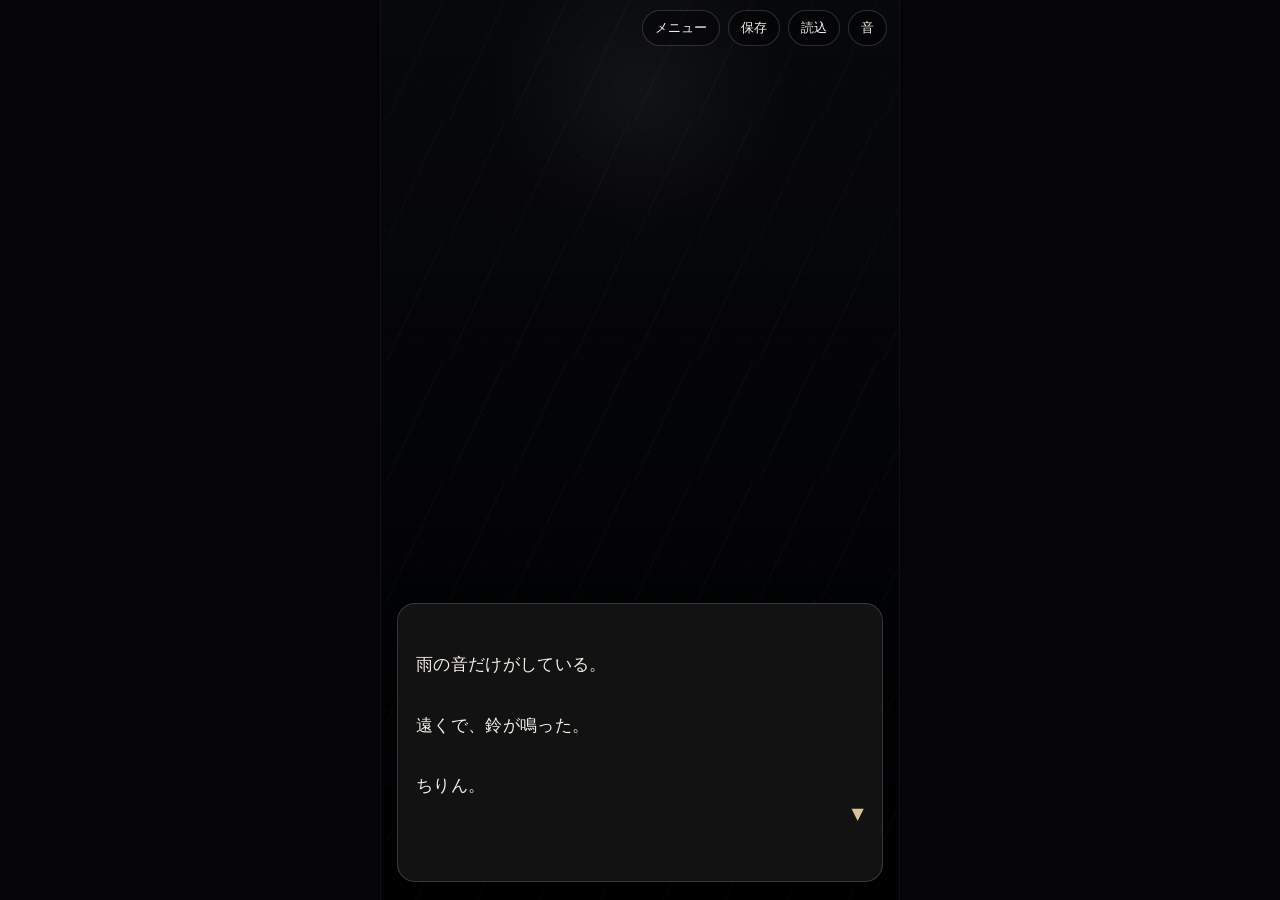
==== index.html @ ffeceaee "init" ====
<!doctype html>
<html lang="ja">
<head>
  <meta charset="utf-8" />
  <meta name="viewport" content="width=device-width, initial-scale=1, viewport-fit=cover" />
  <title>返し鈴</title>
  <link rel="stylesheet" href="styles/base.css" />
</head>
<body>
  <div id="app" class="app">
    <div id="stage" class="stage bg-black_rain" aria-live="polite">
      <div class="grain" aria-hidden="true"></div>
      <header class="topbar">
        <button id="btn-menu" class="small-button" type="button">メニュー</button>
        <button id="btn-save" class="small-button" type="button">保存</button>
        <button id="btn-load" class="small-button" type="button">読込</button>
        <button id="btn-sound" class="small-button" type="button">音</button>
      </header>
      <main class="novel-area">
        <section id="text-window" class="text-window" role="button" tabindex="0" aria-label="本文。タップで進みます。">
          <div id="speaker" class="speaker"></div>
          <div id="text" class="text"></div>
          <div id="continue-mark" class="continue-mark">▼</div>
        </section>
        <section id="choices" class="choices hidden" aria-label="選択肢"></section>
      </main>
      <aside id="panel" class="panel hidden" aria-label="メニュー">
        <div class="panel-card">
          <h2>メニュー</h2>
          <button id="btn-backlog" type="button">バックログ</button>
          <button id="btn-restart" type="button">最初から</button>
          <button id="btn-close-panel" type="button">閉じる</button>
          <div id="backlog" class="backlog hidden"></div>
        </div>
      </aside>
      <div id="toast" class="toast hidden"></div>
    </div>
  </div>
  <script type="module" src="src/main.js"></script>
</body>
</html>
---- styles/base.css ----
/* 返し鈴 v0.1 - CSS-only placeholder visuals. No external assets. */
:root {
  --bg: #09090b;
  --paper: rgba(24, 22, 22, 0.82);
  --paper-strong: rgba(13, 12, 12, 0.92);
  --text: #f3efe7;
  --muted: #c8bfb2;
  --line: rgba(255, 255, 255, 0.16);
  --accent: #d8c49a;
  --danger: #b38d8d;
  --button: rgba(255,255,255,0.08);
  --button-hover: rgba(255,255,255,0.16);
  --shadow: 0 18px 48px rgba(0,0,0,0.45);
  font-family: -apple-system, BlinkMacSystemFont, "Hiragino Sans", "Yu Gothic", "YuGothic", "Noto Sans JP", system-ui, sans-serif;
}

* { box-sizing: border-box; }
html, body { margin: 0; min-height: 100%; background: var(--bg); color: var(--text); }
button { font: inherit; color: inherit; }

.app {
  min-height: 100dvh;
  display: grid;
  place-items: center;
  background: #050507;
}

.stage {
  position: relative;
  width: min(100vw, 520px);
  height: 100dvh;
  min-height: 640px;
  overflow: hidden;
  background: radial-gradient(circle at center 28%, rgba(80,80,86,0.34), transparent 36%), linear-gradient(180deg, #0b0d11, #050507 74%);
}

.stage::before {
  content: "";
  position: absolute;
  inset: 0;
  opacity: 0.55;
  pointer-events: none;
  background:
    linear-gradient(115deg, transparent 0 52%, rgba(255,255,255,0.05) 52.5%, transparent 54%) 0 0 / 62px 120px,
    radial-gradient(circle at 50% 10%, rgba(255,255,255,0.09), transparent 18%),
    linear-gradient(180deg, transparent 30%, rgba(0,0,0,0.74) 100%);
}

.grain {
  position: absolute;
  inset: 0;
  pointer-events: none;
  opacity: 0.18;
  background-image:
    radial-gradient(circle at 12% 23%, rgba(255,255,255,0.18) 0 1px, transparent 1px),
    radial-gradient(circle at 67% 43%, rgba(255,255,255,0.10) 0 1px, transparent 1px);
  background-size: 33px 37px, 47px 53px;
}

.bg-old_house_evening { background: linear-gradient(180deg, #3a2f2a, #0b0808 72%); }
.bg-butsuma_night { background: radial-gradient(circle at 52% 26%, rgba(110,91,68,0.28), transparent 30%), linear-gradient(180deg, #17110d, #030303 80%); }
.bg-mountain_path { background: radial-gradient(circle at 50% 18%, rgba(60,69,66,0.32), transparent 24%), linear-gradient(180deg, #101816, #030504 78%); }
.bg-shrine_night { background: radial-gradient(circle at 50% 20%, rgba(132,132,120,0.25), transparent 20%), linear-gradient(180deg, #101312, #030303 76%); }
.bg-shrine_dawn { background: linear-gradient(180deg, #3c4140, #141515 70%); }
.bg-old_house_morning, .bg-butsuma_morning { background: linear-gradient(180deg, #3f3d36, #13110f 80%); }
.bg-black_rain { background: linear-gradient(180deg, #07080c, #020204); }

.topbar {
  position: absolute;
  z-index: 5;
  top: max(10px, env(safe-area-inset-top));
  left: 12px;
  right: 12px;
  display: flex;
  gap: 8px;
  justify-content: flex-end;
}

.small-button {
  border: 1px solid var(--line);
  background: rgba(0,0,0,0.34);
  border-radius: 999px;
  padding: 8px 12px;
  font-size: 13px;
  min-height: 36px;
}

.novel-area {
  position: absolute;
  z-index: 2;
  inset: 0;
  display: flex;
  flex-direction: column;
  justify-content: flex-end;
  padding: 72px 16px max(18px, env(safe-area-inset-bottom));
}

.text-window {
  min-height: 31vh;
  max-height: 44vh;
  overflow-y: auto;
  border: 1px solid var(--line);
  background: var(--paper);
  border-radius: 18px;
  box-shadow: var(--shadow);
  padding: 18px 18px 24px;
  line-height: 1.78;
  letter-spacing: 0.02em;
  outline: none;
  backdrop-filter: blur(8px);
}

.text-window:focus-visible { border-color: var(--accent); }

.speaker {
  min-height: 1.2em;
  color: var(--accent);
  font-weight: 700;
  margin-bottom: 8px;
}

.text {
  white-space: pre-wrap;
  font-size: 17px;
}

.document-text {
  font-family: "Hiragino Mincho ProN", "Yu Mincho", "YuMincho", serif;
  letter-spacing: 0.04em;
}

.voice-text {
  font-size: 18px;
}

.continue-mark {
  text-align: right;
  color: var(--accent);
  animation: blink 1.2s infinite;
}

@keyframes blink { 0%, 50% { opacity: 0.25; } 100% { opacity: 1; } }

.choices {
  margin-top: 12px;
  display: grid;
  gap: 10px;
}

.choice-button, .panel button {
  width: 100%;
  border: 1px solid var(--line);
  background: var(--button);
  border-radius: 16px;
  padding: 14px 16px;
  text-align: left;
  min-height: 52px;
}

.choice-button:hover, .panel button:hover, .small-button:hover {
  background: var(--button-hover);
}

.panel {
  position: absolute;
  z-index: 20;
  inset: 0;
  background: rgba(0,0,0,0.5);
  display: grid;
  place-items: center;
  padding: 20px;
}

.panel-card {
  width: min(100%, 430px);
  max-height: 84dvh;
  overflow-y: auto;
  border: 1px solid var(--line);
  background: var(--paper-strong);
  border-radius: 18px;
  box-shadow: var(--shadow);
  padding: 18px;
}

.panel-card h2 { margin-top: 0; }
.panel-card button { margin: 7px 0; text-align: center; }

.backlog {
  margin-top: 14px;
  border-top: 1px solid var(--line);
  padding-top: 12px;
  color: var(--muted);
  white-space: pre-wrap;
  line-height: 1.65;
  font-size: 14px;
}

.toast {
  position: absolute;
  z-index: 30;
  left: 50%;
  bottom: max(20px, env(safe-area-inset-bottom));
  transform: translateX(-50%);
  border: 1px solid var(--line);
  background: rgba(0,0,0,0.78);
  padding: 10px 14px;
  border-radius: 999px;
  color: var(--text);
  font-size: 14px;
}

.hidden { display: none !important; }

.ending-title {
  text-align: center;
  font-size: 24px;
  letter-spacing: 0.08em;
  margin-top: 24px;
  color: var(--accent);
}

.ending-subtitle {
  text-align: center;
  color: var(--muted);
  margin-top: 8px;
}

@media (min-width: 760px) {
  .stage {
    height: min(100dvh, 920px);
    min-height: 720px;
    border-left: 1px solid #111;
    border-right: 1px solid #111;
  }
}


/* v0.2 scene background images */
.stage.bg-old_house_evening {
  background:
    linear-gradient(180deg, rgba(18,12,10,0.48), rgba(5,4,4,0.66)),
    url('../assets/bg/old_house_evening.png') center center / cover no-repeat;
}
.stage.bg-butsuma_night {
  background:
    linear-gradient(180deg, rgba(10,8,7,0.44), rgba(3,3,3,0.70)),
    url('../assets/bg/butsuma_night.png') center center / cover no-repeat;
}
.stage.bg-mountain_path {
  background:
    linear-gradient(180deg, rgba(8,12,12,0.42), rgba(2,3,3,0.68)),
    url('../assets/bg/mountain_path.png') center center / cover no-repeat;
}
.stage.bg-shrine_night {
  background:
    linear-gradient(180deg, rgba(8,8,8,0.38), rgba(2,2,2,0.62)),
    url('../assets/bg/shrine_night.png') center center / cover no-repeat;
}
.stage.bg-shrine_dawn {
  background:
    linear-gradient(180deg, rgba(36,36,34,0.24), rgba(12,12,12,0.46)),
    url('../assets/bg/shrine_dawn.png') center center / cover no-repeat;
}
.stage.bg-old_house_morning {
  background:
    linear-gradient(180deg, rgba(40,36,30,0.22), rgba(12,10,10,0.44)),
    url('../assets/bg/old_house_morning.png') center center / cover no-repeat;
}
.stage.bg-butsuma_morning {
  background:
    linear-gradient(180deg, rgba(42,40,34,0.22), rgba(13,11,10,0.46)),
    url('../assets/bg/butsuma_morning.png') center center / cover no-repeat;
}
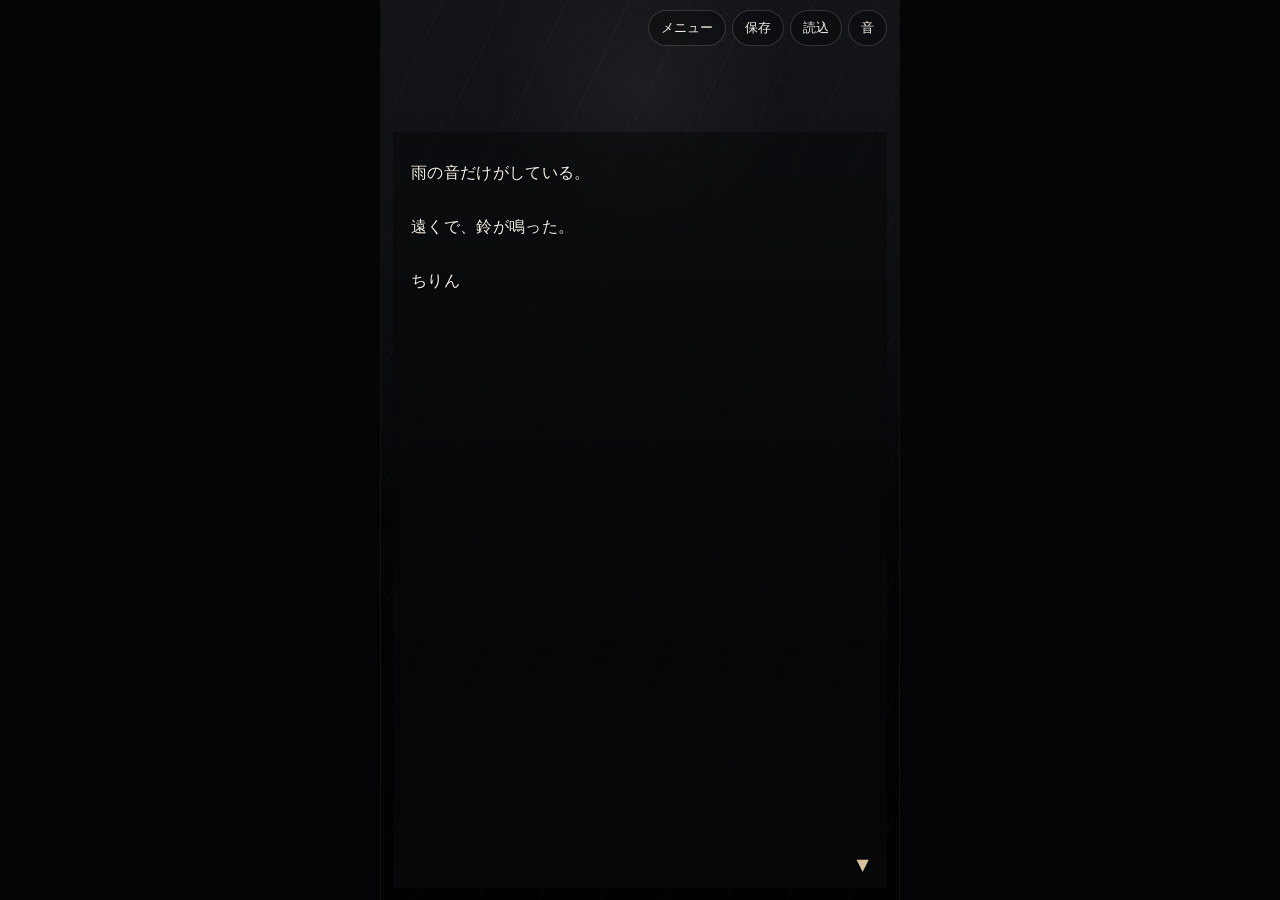
==== commit 02afcc16: "v19" ====
--- a/index.html
+++ b/index.html
@@ -4,7 +4,12 @@
   <meta charset="utf-8" />
   <meta name="viewport" content="width=device-width, initial-scale=1, viewport-fit=cover" />
   <title>返し鈴</title>
+  <link rel="stylesheet" href="styles/engine.css" />
+
+  <link rel="stylesheet" href="styles/theme.css" />
+
   <link rel="stylesheet" href="styles/base.css" />
+  <meta name="game-title-source" content="content/manifest.json">
 </head>
 <body>
   <div id="app" class="app">
--- a/styles/engine.css
+++ b/styles/engine.css
@@ -0,0 +1,25 @@
+/* engine.css
+   v1.6 Content Pack preparation.
+   This file is the future home for runtime layout rules.
+   v1.6 still keeps styles/base.css loaded for compatibility. */
+
+html, body {
+  overflow: hidden;
+}
+
+.app,
+.stage,
+.novel-area,
+.text-window,
+.choices,
+.panel,
+.toast {
+  box-sizing: border-box;
+}
+
+/* Runtime policy:
+   - no page scroll
+   - no text-window scroll
+   - whole-stage tap to advance
+   - choices and controls excluded from advance
+*/
--- a/styles/theme.css
+++ b/styles/theme.css
@@ -0,0 +1,12 @@
+/* theme.css
+   v1.6 Content Pack preparation.
+   This file is the future home for work-specific visual theme rules.
+   v1.6 still keeps styles/base.css loaded for compatibility.
+
+   For new content packs, move color, background, shadow, and atmosphere
+   from base.css into this file after engine/theme separation is complete.
+*/
+
+:root {
+  --theme-title: "返し鈴";
+}
--- a/styles/base.css
+++ b/styles/base.css
@@ -15,21 +15,23 @@
 }
 
 * { box-sizing: border-box; }
-html, body { margin: 0; min-height: 100%; background: var(--bg); color: var(--text); }
+html, body { margin: 0; height: 100%; min-height: 100%; background: var(--bg); color: var(--text); overflow: hidden; }
 button { font: inherit; color: inherit; }
 
 .app {
-  min-height: 100dvh;
+  height: 100svh;
+  min-height: 100svh;
   display: grid;
   place-items: center;
   background: #050507;
+  overflow: hidden;
 }
 
 .stage {
   position: relative;
   width: min(100vw, 520px);
-  height: 100dvh;
-  min-height: 640px;
+  height: 100svh;
+  min-height: 100svh;
   overflow: hidden;
   background: radial-gradient(circle at center 28%, rgba(80,80,86,0.34), transparent 36%), linear-gradient(180deg, #0b0d11, #050507 74%);
 }
@@ -91,42 +93,45 @@
   inset: 0;
   display: flex;
   flex-direction: column;
-  justify-content: flex-end;
-  padding: 72px 16px max(18px, env(safe-area-inset-bottom));
+  justify-content: flex-start;
+  overflow: hidden;
+  padding: max(132px, calc(env(safe-area-inset-top) + 96px)) 12px max(12px, env(safe-area-inset-bottom));
 }
 
 .text-window {
-  min-height: 31vh;
-  max-height: 44vh;
-  overflow-y: auto;
-  border: 1px solid var(--line);
-  background: var(--paper);
-  border-radius: 18px;
-  box-shadow: var(--shadow);
-  padding: 18px 18px 24px;
-  line-height: 1.78;
+  position: relative;
+  flex: 1 1 auto;
+  min-height: 0;
+  overflow: hidden;
+  border: none;
+  background: linear-gradient(180deg, rgba(8, 8, 10, 0.52) 0%, rgba(8, 8, 10, 0.56) 34%, rgba(8, 8, 10, 0.68) 70%, rgba(8, 8, 10, 0.82) 100%);
+  border-radius: 0;
+  box-shadow: none;
+  padding: 18px 18px 28px;
+  line-height: 1.7;
   letter-spacing: 0.02em;
   outline: none;
-  backdrop-filter: blur(8px);
-}
-
-.text-window:focus-visible { border-color: var(--accent); }
-
-.speaker {
-  min-height: 1.2em;
-  color: var(--accent);
-  font-weight: 700;
-  margin-bottom: 8px;
-}
+  backdrop-filter: blur(1.5px);
+  -webkit-backdrop-filter: blur(1.5px);
+}
+
+.text-window:focus-visible { outline: 1px solid rgba(216, 196, 154, 0.32); }
 
 .text {
   white-space: pre-wrap;
-  font-size: 17px;
+  font-size: clamp(15px, 4.1vw, 16px);
+  line-height: 1.68;
+  text-shadow: 0 1px 2px rgba(0, 0, 0, 0.72);
+  line-break: strict;
+  word-break: normal;
+  overflow-wrap: normal;
 }
 
 .document-text {
   font-family: "Hiragino Mincho ProN", "Yu Mincho", "YuMincho", serif;
-  letter-spacing: 0.04em;
+  font-size: inherit;
+  line-height: 1.56;
+  letter-spacing: 0.01em;
 }
 
 .voice-text {
@@ -142,19 +147,25 @@
 @keyframes blink { 0%, 50% { opacity: 0.25; } 100% { opacity: 1; } }
 
 .choices {
-  margin-top: 12px;
+  flex: 0 0 auto;
+  min-height: 0;
+  margin-top: 8px;
   display: grid;
-  gap: 10px;
+  gap: 8px;
+  align-content: end;
+  overflow: hidden;
 }
 
 .choice-button, .panel button {
   width: 100%;
-  border: 1px solid var(--line);
-  background: var(--button);
-  border-radius: 16px;
+  border: 1px solid rgba(255,255,255,0.12);
+  background: rgba(8, 8, 10, 0.56);
+  border-radius: 14px;
   padding: 14px 16px;
   text-align: left;
   min-height: 52px;
+  backdrop-filter: blur(4px);
+  -webkit-backdrop-filter: blur(4px);
 }
 
 .choice-button:hover, .panel button:hover, .small-button:hover {
@@ -227,7 +238,7 @@
 
 @media (min-width: 760px) {
   .stage {
-    height: min(100dvh, 920px);
+    height: min(100svh, 920px);
     min-height: 720px;
     border-left: 1px solid #111;
     border-right: 1px solid #111;
@@ -271,3 +282,156 @@
     linear-gradient(180deg, rgba(42,40,34,0.22), rgba(13,11,10,0.46)),
     url('../assets/bg/butsuma_morning.png') center center / cover no-repeat;
 }
+
+
+/* v0.3 readability tuning */
+.stage::after {
+  content: "";
+  position: absolute;
+  inset: 0;
+  pointer-events: none;
+  background: linear-gradient(180deg, rgba(255,255,255,0.05) 0%, rgba(255,255,255,0.03) 36%, rgba(0,0,0,0.10) 60%, rgba(0,0,0,0.22) 100%);
+}
+.topbar { gap: 6px; }
+.small-button {
+  background: rgba(0,0,0,0.28);
+  border-color: rgba(255,255,255,0.16);
+  backdrop-filter: blur(4px);
+  -webkit-backdrop-filter: blur(4px);
+}
+.speaker {
+  color: var(--accent);
+  margin-bottom: 10px;
+  text-shadow: 0 1px 2px rgba(0,0,0,0.72);
+}
+.continue-mark {
+  position: absolute;
+  right: 18px;
+  bottom: 10px;
+  text-align: right;
+  color: var(--accent);
+  animation: blink 1.2s infinite;
+  text-shadow: 0 1px 2px rgba(0,0,0,0.72);
+}
+
+
+/* v0.4 black screen for mother intro. No image asset is used. */
+.bg-black_plain {
+  background: #020204;
+}
+
+
+/* v0.5 fixed text start position
+   The text window uses a fixed height so the first line does not move up/down
+   when the player advances pages with different text lengths. */
+.text-window .text {
+  margin-top: 0;
+}
+
+.text-window {
+  scrollbar-width: thin;
+}
+
+
+/* v0.6 upper reading layout
+   Text starts shortly below the top menu, above the halfway point of the screen.
+   The text window is fixed to the visible reading area, so first-line position remains stable. */
+.novel-area {
+  align-items: stretch;
+}
+
+.text-window .text {
+  margin-top: 0;
+}
+
+.text-window {
+  overscroll-behavior: contain;
+}
+
+
+/* v0.7 no scroll screen */
+body {
+  overscroll-behavior: none;
+  -webkit-overflow-scrolling: auto;
+}
+.text-window, .choices {
+  touch-action: manipulation;
+}
+
+
+/* v0.8 readability and tap area */
+.stage.has-choices .text-window {
+  flex: 0 0 auto;
+  height: calc(100svh - max(132px, calc(env(safe-area-inset-top) + 96px)) - 220px - max(12px, env(safe-area-inset-bottom)));
+  min-height: calc(100svh - max(132px, calc(env(safe-area-inset-top) + 96px)) - 220px - max(12px, env(safe-area-inset-bottom)));
+  max-height: calc(100svh - max(132px, calc(env(safe-area-inset-top) + 96px)) - 220px - max(12px, env(safe-area-inset-bottom)));
+}
+
+.document-text {
+  font-family: "Hiragino Mincho ProN", "Yu Mincho", "YuMincho", serif;
+  font-size: inherit;
+  line-height: 1.56;
+  letter-spacing: 0.01em;
+}
+
+.document-text br + br {
+  display: block;
+  content: "";
+}
+
+
+/* v1.0 line-based pagination readability */
+.document-text {
+  margin-top: 0;
+}
+
+.voice-text {
+  line-height: 1.7;
+}
+
+
+/* v1.1 typewriter support */
+.text {
+  min-height: 1.7em;
+}
+
+
+/* v1.2 mobile viewport and strict pagination tuning
+   Use svh to reduce the chance that fixed reading areas extend behind
+   mobile Safari browser controls. */
+:root {
+  --reader-safe-top: max(132px, calc(env(safe-area-inset-top) + 96px));
+  --reader-safe-bottom: max(12px, env(safe-area-inset-bottom));
+}
+
+.document-text {
+  line-height: 1.52;
+}
+
+.voice-text {
+  line-height: 1.68;
+}
+
+
+/* v1.2 final document text override */
+.document-text {
+  font-family: "Hiragino Mincho ProN", "Yu Mincho", "YuMincho", serif;
+  font-size: inherit;
+  line-height: 1.52;
+  letter-spacing: 0.005em;
+}
+
+
+/* v1.3 Japanese kinsoku readability
+   JS inserts controlled line breaks, but these hints help browser fallback. */
+.text {
+  line-break: strict;
+  word-break: keep-all;
+  overflow-wrap: normal;
+}
+
+.document-text {
+  line-break: strict;
+  word-break: keep-all;
+  overflow-wrap: normal;
+}
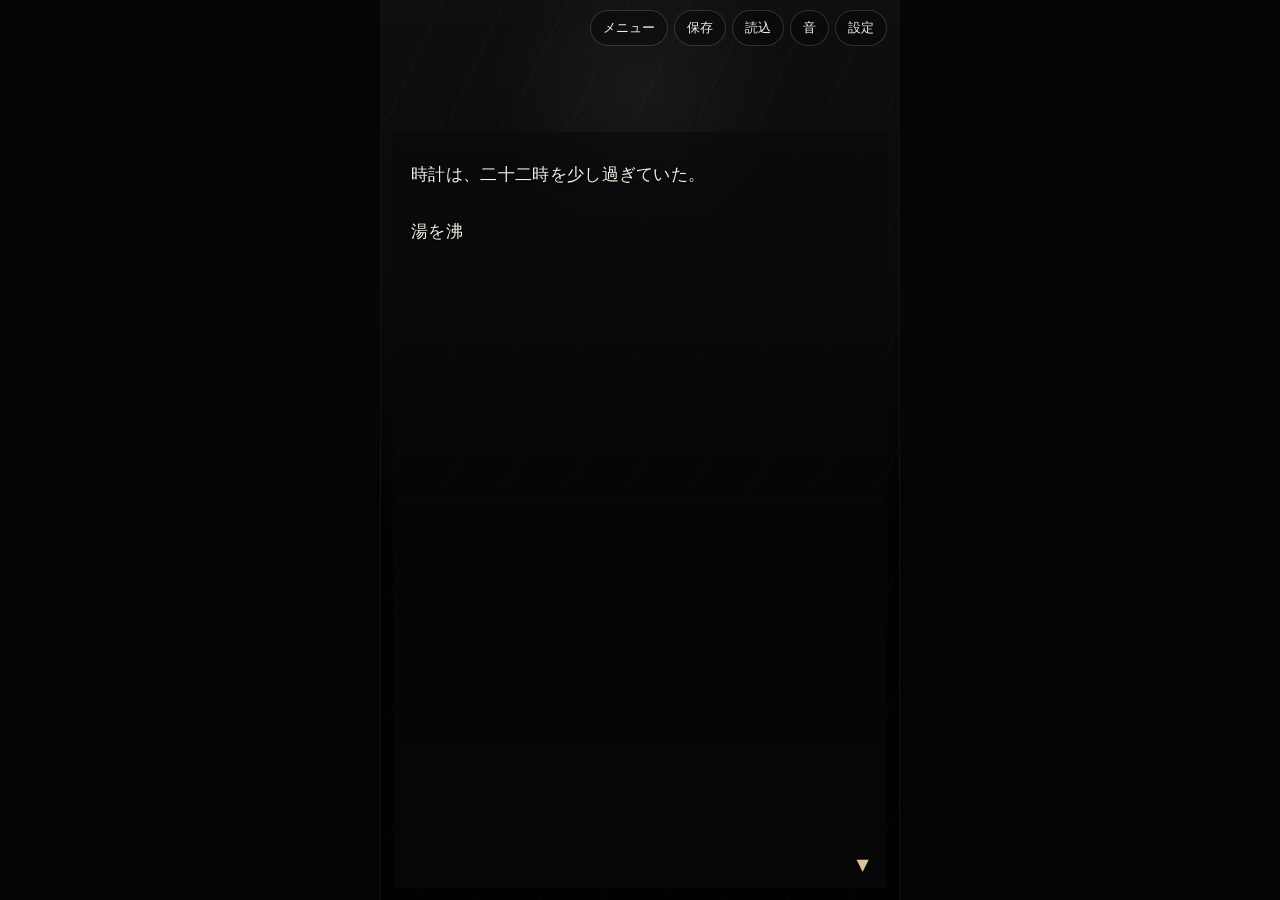
==== commit 6dd61ca2: "シナリオのみ" ====
--- a/index.html
+++ b/index.html
@@ -20,6 +20,7 @@
         <button id="btn-save" class="small-button" type="button">保存</button>
         <button id="btn-load" class="small-button" type="button">読込</button>
         <button id="btn-sound" class="small-button" type="button">音</button>
+        <button id="btn-settings" class="small-button" type="button">設定</button>
       </header>
       <main class="novel-area">
         <section id="text-window" class="text-window" role="button" tabindex="0" aria-label="本文。タップで進みます。">
@@ -35,6 +36,57 @@
           <button id="btn-backlog" type="button">バックログ</button>
           <button id="btn-restart" type="button">最初から</button>
           <button id="btn-close-panel" type="button">閉じる</button>
+          <section id="settings" class="settings-panel" aria-label="表示設定">
+            <h3>表示設定</h3>
+            <div class="settings-grid">
+              <label>作中本文速度
+                <select id="setting-speed-text">
+                  <option value="slow">遅い</option>
+                  <option value="normal">標準</option>
+                  <option value="fast">速い</option>
+                  <option value="instant">瞬時</option>
+                </select>
+              </label>
+              <label>作中台詞速度
+                <select id="setting-speed-voice">
+                  <option value="slow">遅い</option>
+                  <option value="normal">標準</option>
+                  <option value="fast">速い</option>
+                  <option value="instant">瞬時</option>
+                </select>
+              </label>
+              <label>作中文書速度
+                <select id="setting-speed-document">
+                  <option value="slow">遅い</option>
+                  <option value="normal">標準</option>
+                  <option value="fast">速い</option>
+                  <option value="instant">瞬時</option>
+                </select>
+              </label>
+              <label>作中本文文字
+                <select id="setting-font-text">
+                  <option value="small">小</option>
+                  <option value="normal">標準</option>
+                  <option value="large">大</option>
+                </select>
+              </label>
+              <label>作中台詞文字
+                <select id="setting-font-voice">
+                  <option value="small">小</option>
+                  <option value="normal">標準</option>
+                  <option value="large">大</option>
+                </select>
+              </label>
+              <label>作中文書文字
+                <select id="setting-font-document">
+                  <option value="small">小</option>
+                  <option value="normal">標準</option>
+                  <option value="large">大</option>
+                </select>
+              </label>
+            </div>
+            <p class="settings-note">時間制限付き選択肢は、必要な場面だけシナリオ側で有効になります。</p>
+          </section>
           <div id="backlog" class="backlog hidden"></div>
         </div>
       </aside>
--- a/styles/base.css
+++ b/styles/base.css
@@ -435,3 +435,84 @@
   word-break: keep-all;
   overflow-wrap: normal;
 }
+
+
+/* v22 settings UI, independent type/font controls, and timed choices */
+.settings-panel {
+  margin-top: 14px;
+  padding-top: 12px;
+  border-top: 1px solid rgba(255,255,255,0.18);
+}
+
+.settings-panel h3 {
+  margin: 0 0 8px;
+  font-size: 14px;
+}
+
+.settings-grid {
+  display: grid;
+  grid-template-columns: 1fr 1fr;
+  gap: 8px;
+}
+
+.settings-grid label {
+  display: flex;
+  flex-direction: column;
+  gap: 4px;
+  font-size: 12px;
+  color: rgba(255,255,255,0.82);
+}
+
+.settings-grid select {
+  min-height: 34px;
+  border-radius: 8px;
+  border: 1px solid rgba(255,255,255,0.22);
+  background: rgba(18,14,14,0.92);
+  color: #fff;
+  padding: 4px 8px;
+}
+
+.settings-note {
+  margin: 8px 0 0;
+  font-size: 11px;
+  color: rgba(255,255,255,0.68);
+  line-height: 1.5;
+}
+
+.choice-timer {
+  font-size: 13px;
+  line-height: 1.4;
+  color: rgba(255,245,230,0.92);
+  text-align: center;
+  padding: 4px 0 8px;
+}
+
+html[data-font-text="small"] .text:not(.voice-text):not(.document-text) {
+  font-size: clamp(14px, 3.8vw, 15px);
+}
+html[data-font-text="normal"] .text:not(.voice-text):not(.document-text) {
+  font-size: clamp(15px, 4.2vw, 17px);
+}
+html[data-font-text="large"] .text:not(.voice-text):not(.document-text) {
+  font-size: clamp(17px, 4.8vw, 20px);
+}
+
+html[data-font-voice="small"] .voice-text {
+  font-size: clamp(14px, 3.8vw, 15px);
+}
+html[data-font-voice="normal"] .voice-text {
+  font-size: clamp(15px, 4.2vw, 17px);
+}
+html[data-font-voice="large"] .voice-text {
+  font-size: clamp(17px, 4.8vw, 20px);
+}
+
+html[data-font-document="small"] .document-text {
+  font-size: clamp(14px, 3.7vw, 15px);
+}
+html[data-font-document="normal"] .document-text {
+  font-size: clamp(15px, 4.0vw, 16px);
+}
+html[data-font-document="large"] .document-text {
+  font-size: clamp(17px, 4.6vw, 19px);
+}
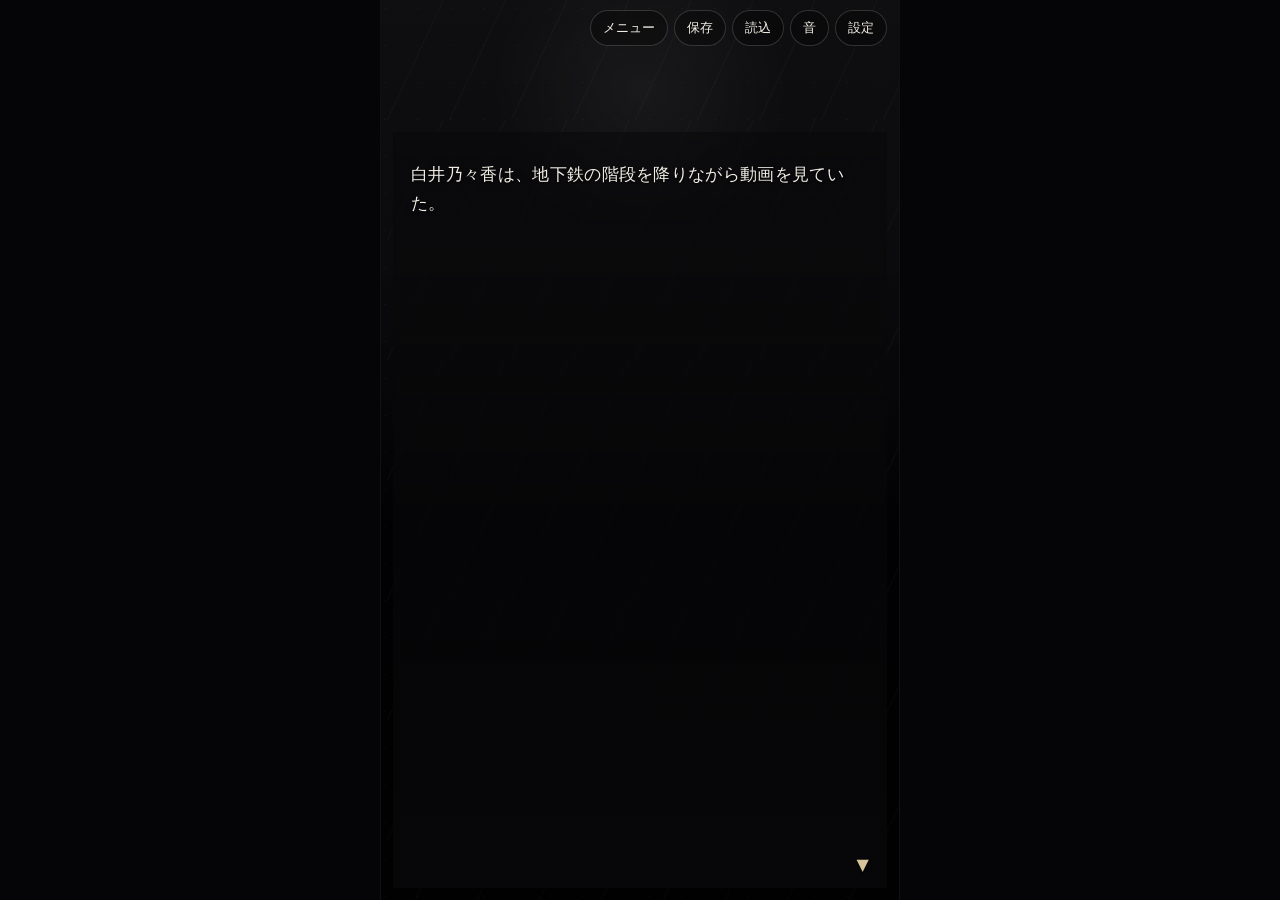
==== commit c5f8b987: "maze" ====
--- a/index.html
+++ b/index.html
@@ -38,52 +38,58 @@
           <button id="btn-close-panel" type="button">閉じる</button>
           <section id="settings" class="settings-panel" aria-label="表示設定">
             <h3>表示設定</h3>
-            <div class="settings-grid">
-              <label>作中本文速度
-                <select id="setting-speed-text">
-                  <option value="slow">遅い</option>
-                  <option value="normal">標準</option>
-                  <option value="fast">速い</option>
-                  <option value="instant">瞬時</option>
-                </select>
-              </label>
-              <label>作中台詞速度
-                <select id="setting-speed-voice">
-                  <option value="slow">遅い</option>
-                  <option value="normal">標準</option>
-                  <option value="fast">速い</option>
-                  <option value="instant">瞬時</option>
-                </select>
-              </label>
-              <label>作中文書速度
-                <select id="setting-speed-document">
-                  <option value="slow">遅い</option>
-                  <option value="normal">標準</option>
-                  <option value="fast">速い</option>
-                  <option value="instant">瞬時</option>
-                </select>
-              </label>
-              <label>作中本文文字
-                <select id="setting-font-text">
-                  <option value="small">小</option>
-                  <option value="normal">標準</option>
-                  <option value="large">大</option>
-                </select>
-              </label>
-              <label>作中台詞文字
-                <select id="setting-font-voice">
-                  <option value="small">小</option>
-                  <option value="normal">標準</option>
-                  <option value="large">大</option>
-                </select>
-              </label>
-              <label>作中文書文字
-                <select id="setting-font-document">
-                  <option value="small">小</option>
-                  <option value="normal">標準</option>
-                  <option value="large">大</option>
-                </select>
-              </label>
+            <div class="settings-columns">
+              <section class="settings-column" aria-label="表示速度">
+                <h4>表示速度</h4>
+                <label>本文
+                  <select id="setting-speed-text">
+                    <option value="slow">遅い</option>
+                    <option value="normal">標準</option>
+                    <option value="fast">速い</option>
+                    <option value="instant">瞬時</option>
+                  </select>
+                </label>
+                <label>台詞
+                  <select id="setting-speed-voice">
+                    <option value="slow">遅い</option>
+                    <option value="normal">標準</option>
+                    <option value="fast">速い</option>
+                    <option value="instant">瞬時</option>
+                  </select>
+                </label>
+                <label>文書
+                  <select id="setting-speed-document">
+                    <option value="slow">遅い</option>
+                    <option value="normal">標準</option>
+                    <option value="fast">速い</option>
+                    <option value="instant">瞬時</option>
+                  </select>
+                </label>
+              </section>
+              <section class="settings-column" aria-label="文字サイズ">
+                <h4>文字サイズ</h4>
+                <label>本文
+                  <select id="setting-font-text">
+                    <option value="small">小</option>
+                    <option value="normal">標準</option>
+                    <option value="large">大</option>
+                  </select>
+                </label>
+                <label>台詞
+                  <select id="setting-font-voice">
+                    <option value="small">小</option>
+                    <option value="normal">標準</option>
+                    <option value="large">大</option>
+                  </select>
+                </label>
+                <label>文書
+                  <select id="setting-font-document">
+                    <option value="small">小</option>
+                    <option value="normal">標準</option>
+                    <option value="large">大</option>
+                  </select>
+                </label>
+              </section>
             </div>
             <p class="settings-note">時間制限付き選択肢は、必要な場面だけシナリオ側で有効になります。</p>
           </section>
--- a/styles/base.css
+++ b/styles/base.css
@@ -516,3 +516,67 @@
 html[data-font-document="large"] .document-text {
   font-size: clamp(17px, 4.6vw, 19px);
 }
+
+
+/* v22b settings layout: two clear columns */
+.settings-columns {
+  display: grid;
+  grid-template-columns: 1fr 1fr;
+  gap: 16px;
+  align-items: start;
+}
+
+.settings-column {
+  display: flex;
+  flex-direction: column;
+  gap: 8px;
+}
+
+.settings-column h4 {
+  margin: 0 0 2px;
+  font-size: 13px;
+  line-height: 1.35;
+  color: rgba(255,255,255,0.92);
+  font-weight: 700;
+}
+
+.settings-column label {
+  display: flex;
+  flex-direction: column;
+  gap: 4px;
+  font-size: 12px;
+  color: rgba(255,255,255,0.82);
+}
+
+.settings-column select {
+  min-height: 34px;
+  border-radius: 8px;
+  border: 1px solid rgba(255,255,255,0.22);
+  background: rgba(18,14,14,0.92);
+  color: #fff;
+  padding: 4px 8px;
+  width: 100%;
+  max-width: 100%;
+}
+
+
+/* v02 dynamic Japanese text layout foundation */
+.measurement-text {
+  white-space: pre-wrap;
+  line-break: strict;
+  word-break: normal;
+  overflow-wrap: normal;
+  box-sizing: border-box;
+}
+
+.text,
+.document-text,
+.voice-text {
+  line-break: strict;
+  word-break: normal;
+}
+
+/* Emergency fallback remains available if runtime measurement misses a browser edge case. */
+.text {
+  overflow-wrap: anywhere;
+}
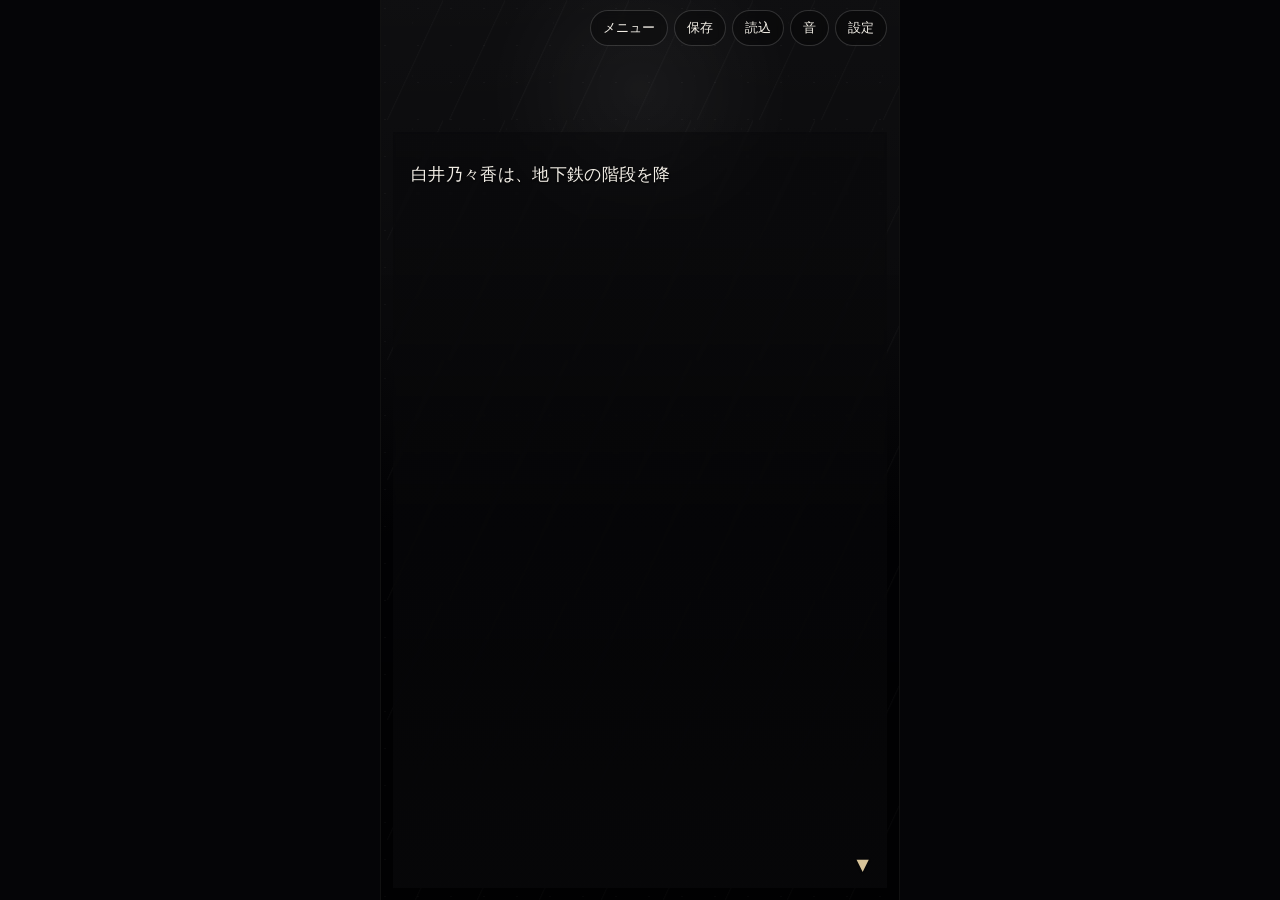
==== commit 77b4a6b3: "fix" ====
--- a/index.html
+++ b/index.html
@@ -41,29 +41,14 @@
             <div class="settings-columns">
               <section class="settings-column" aria-label="表示速度">
                 <h4>表示速度</h4>
-                <label>本文
-                  <select id="setting-speed-text">
-                    <option value="slow">遅い</option>
-                    <option value="normal">標準</option>
-                    <option value="fast">速い</option>
-                    <option value="instant">瞬時</option>
-                  </select>
+                <label class="setting-slider-label">本文 <span id="setting-speed-text-label" class="setting-value-label">標準</span>
+                  <input id="setting-speed-text" type="range" min="0" max="4" step="1" value="2" aria-label="本文の表示速度">
                 </label>
-                <label>台詞
-                  <select id="setting-speed-voice">
-                    <option value="slow">遅い</option>
-                    <option value="normal">標準</option>
-                    <option value="fast">速い</option>
-                    <option value="instant">瞬時</option>
-                  </select>
+                <label class="setting-slider-label">台詞 <span id="setting-speed-voice-label" class="setting-value-label">標準</span>
+                  <input id="setting-speed-voice" type="range" min="0" max="4" step="1" value="2" aria-label="台詞の表示速度">
                 </label>
-                <label>文書
-                  <select id="setting-speed-document">
-                    <option value="slow">遅い</option>
-                    <option value="normal">標準</option>
-                    <option value="fast">速い</option>
-                    <option value="instant">瞬時</option>
-                  </select>
+                <label class="setting-slider-label">文書 <span id="setting-speed-document-label" class="setting-value-label">標準</span>
+                  <input id="setting-speed-document" type="range" min="0" max="4" step="1" value="2" aria-label="文書の表示速度">
                 </label>
               </section>
               <section class="settings-column" aria-label="文字サイズ">
@@ -91,7 +76,7 @@
                 </label>
               </section>
             </div>
-            <p class="settings-note">時間制限付き選択肢は、必要な場面だけシナリオ側で有効になります。</p>
+            <p class="settings-note">表示速度は左がゆっくり、右が速めです。時間制限付き選択肢は、必要な場面だけシナリオ側で有効になります。</p>
           </section>
           <div id="backlog" class="backlog hidden"></div>
         </div>
--- a/styles/base.css
+++ b/styles/base.css
@@ -449,29 +449,6 @@
   font-size: 14px;
 }
 
-.settings-grid {
-  display: grid;
-  grid-template-columns: 1fr 1fr;
-  gap: 8px;
-}
-
-.settings-grid label {
-  display: flex;
-  flex-direction: column;
-  gap: 4px;
-  font-size: 12px;
-  color: rgba(255,255,255,0.82);
-}
-
-.settings-grid select {
-  min-height: 34px;
-  border-radius: 8px;
-  border: 1px solid rgba(255,255,255,0.22);
-  background: rgba(18,14,14,0.92);
-  color: #fff;
-  padding: 4px 8px;
-}
-
 .settings-note {
   margin: 8px 0 0;
   font-size: 11px;
@@ -518,7 +495,31 @@
 }
 
 
-/* v22b settings layout: two clear columns */
+/* v02 dynamic Japanese text layout foundation */
+.measurement-text {
+  white-space: pre-wrap;
+  line-break: strict;
+  word-break: normal;
+  overflow-wrap: normal;
+  box-sizing: border-box;
+}
+
+.text,
+.document-text,
+.voice-text {
+  line-break: strict;
+  word-break: normal;
+}
+
+/* Emergency fallback remains available if runtime measurement misses a browser edge case. */
+.text {
+  overflow-wrap: anywhere;
+}
+
+
+
+
+/* Canonical settings layout: two clear columns with speed sliders */
 .settings-columns {
   display: grid;
   grid-template-columns: 1fr 1fr;
@@ -546,6 +547,12 @@
   gap: 4px;
   font-size: 12px;
   color: rgba(255,255,255,0.82);
+}
+
+.settings-column select,
+.settings-column input[type="range"] {
+  width: 100%;
+  max-width: 100%;
 }
 
 .settings-column select {
@@ -555,28 +562,25 @@
   background: rgba(18,14,14,0.92);
   color: #fff;
   padding: 4px 8px;
-  width: 100%;
-  max-width: 100%;
-}
-
-
-/* v02 dynamic Japanese text layout foundation */
-.measurement-text {
-  white-space: pre-wrap;
-  line-break: strict;
-  word-break: normal;
-  overflow-wrap: normal;
-  box-sizing: border-box;
-}
-
-.text,
-.document-text,
-.voice-text {
-  line-break: strict;
-  word-break: normal;
-}
-
-/* Emergency fallback remains available if runtime measurement misses a browser edge case. */
-.text {
-  overflow-wrap: anywhere;
-}
+}
+
+.setting-slider-label {
+  gap: 6px;
+}
+
+.setting-value-label {
+  display: inline-block;
+  margin-left: 4px;
+  font-size: 11px;
+  color: rgba(255,245,230,0.82);
+}
+
+.settings-column input[type="range"] {
+  accent-color: #f4d6a0;
+}
+
+@media (max-width: 360px) {
+  .settings-columns {
+    grid-template-columns: 1fr;
+  }
+}
